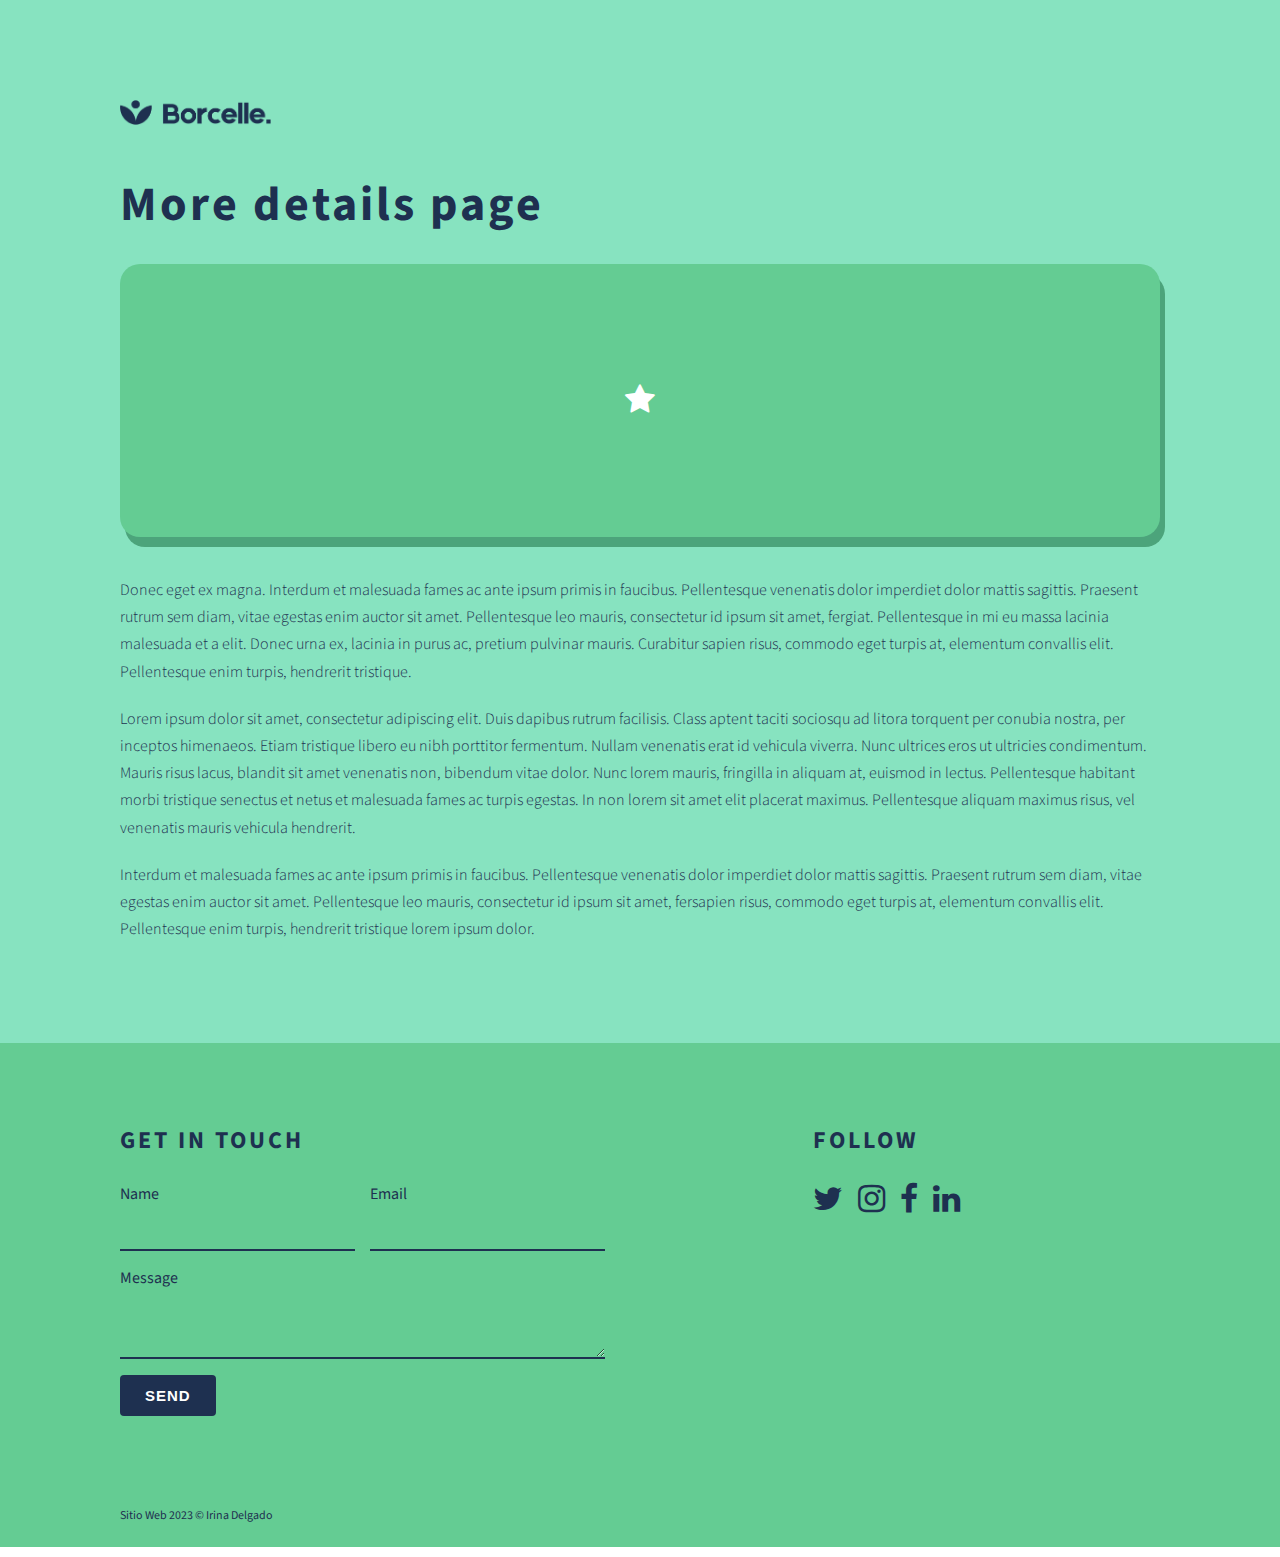
==== project-1.html @ 255dac6d "first commit" ====
<!DOCTYPE html>
<html lang="en">
	<head>
		<meta charset="UTF-8" />
		<meta http-equiv="X-UA-Compatible" content="IE=edge" />
		<meta name="viewport" content="width=device-width, initial-scale=1.0" />
		<link rel="stylesheet" href="https://cdnjs.cloudflare.com/ajax/libs/font-awesome/4.7.0/css/font-awesome.min.css" />
		<link rel="stylesheet" href="css/style.css" />
		<link rel="stylesheet" media="screen and (max-width:768px)" href="css/mobile.css" />
		<title>Grid Landing Green | Project 1</title>
	</head>
	<body>
		<header id="mainheader" class="pt-1 pb-3 bk-main">
			<nav class="navbar">
				<div class="container">
					<div class="logo">
						<a href="index.html"><img src="/images/logo.png" alt="" /></a>
					</div>
				</div>
			</nav>
		</header>

		<section id="title" class="bk-main pt-3 pb-4">
			<div class="container">
				<h1 class="display-1">More details page</h1>
			</div>
		</section>

		<section id="project" class="bk-main pb-2">
			<div class="container">
				<div class="project-icon bk-green bk-shadow-green-dark txt-center">
					<i class="fa fa-star fa-2x txt-white"></i>
				</div>
				<p>
					Donec eget ex magna. Interdum et malesuada fames ac ante ipsum primis in faucibus. Pellentesque venenatis
					dolor imperdiet dolor mattis sagittis. Praesent rutrum sem diam, vitae egestas enim auctor sit amet.
					Pellentesque leo mauris, consectetur id ipsum sit amet, fergiat. Pellentesque in mi eu massa lacinia malesuada
					et a elit. Donec urna ex, lacinia in purus ac, pretium pulvinar mauris. Curabitur sapien risus, commodo eget
					turpis at, elementum convallis elit. Pellentesque enim turpis, hendrerit tristique.
				</p>
				<p>
					Lorem ipsum dolor sit amet, consectetur adipiscing elit. Duis dapibus rutrum facilisis. Class aptent taciti
					sociosqu ad litora torquent per conubia nostra, per inceptos himenaeos. Etiam tristique libero eu nibh
					porttitor fermentum. Nullam venenatis erat id vehicula viverra. Nunc ultrices eros ut ultricies condimentum.
					Mauris risus lacus, blandit sit amet venenatis non, bibendum vitae dolor. Nunc lorem mauris, fringilla in
					aliquam at, euismod in lectus. Pellentesque habitant morbi tristique senectus et netus et malesuada fames ac
					turpis egestas. In non lorem sit amet elit placerat maximus. Pellentesque aliquam maximus risus, vel venenatis
					mauris vehicula hendrerit.
				</p>
				<p>
					Interdum et malesuada fames ac ante ipsum primis in faucibus. Pellentesque venenatis dolor imperdiet dolor
					mattis sagittis. Praesent rutrum sem diam, vitae egestas enim auctor sit amet. Pellentesque leo mauris,
					consectetur id ipsum sit amet, fersapien risus, commodo eget turpis at, elementum convallis elit. Pellentesque
					enim turpis, hendrerit tristique lorem ipsum dolor.
				</p>
			</div>
		</section>

		<footer id="mainfooter" class="bk-gray pt-2 bk-green">
			<div class="container">
				<div class="flex">
					<div class="flex-box-2">
						<h4 class="pb-4">Get in Touch</h4>
						<form action="" class="w-60">
							<div class="form-group flex">
								<div class="flex-box-1 mr-1">
									<label for="name">Name</label>
									<input class="form-control" type="text" />
								</div>
								<div class="flex-box-1">
									<label for="email">Email</label>
									<input class="form-control" type="email" />
								</div>
							</div>
							<div class="form-group">
								<label for="message">Message</label>
								<textarea class="form-control" name="" id="" cols="30" rows="2"></textarea>
							</div>
							<button class="btn btn-dark">SEND</button>
						</form>
					</div>
					<div class="flex-box-1">
						<h4 class="pb-4">Follow</h4>
						<div class="flex-static">
							<i class="fa fa-twitter fa-2x mr-1"></i>
							<i class="fa fa-instagram fa-2x mr-1"></i>
							<i class="fa fa-facebook-f fa-2x mr-1"></i>
							<i class="fa fa-linkedin fa-2x mr-1"></i>
						</div>
					</div>
				</div>
				<p class="txt-small pt-2 pb-3">Sitio Web 2023 © Irina Delgado</p>
			</div>
		</footer>
	</body>
</html>
---- css/style.css ----
@import url('https://fonts.googleapis.com/css2?family=Source+Sans+Pro:wght@200;300;400;600;700;900&display=swap');

/* Reset */
* {
	box-sizing: border-box;
	margin: 0;
	padding: 0;
}

/* Main Styling */
html,
body {
	font-family: 'Source Sans Pro', sans-serif;
	color: #1e3050;
}

h1 {
	font-size: 2.5rem;
}

h4 {
	font-size: 1.5rem;
	text-transform: uppercase;
}

h1,
h4 {
	margin-bottom: 15px;
	font-weight: 700;
	letter-spacing: 3px;
}

img {
	max-width: 100%;
}

p {
	font-size: 1rem;
	margin: 10px 0;
	line-height: 1.7em;
}

a {
	text-decoration: none;
}

/* Utility Classes */
.container {
	max-width: 1100px;
	margin: 0 auto;
	padding: 0 30px;
}

.display-1 {
	font-size: 3rem;
	font-weight: 700;
}

form label {
	display: inline-block;
	margin-bottom: 6px;
}

form .form-group {
	margin-bottom: 16px;
}

form .form-control {
	display: block;
	width: 100%;
	padding: 7px 12px;
	font-size: 1rem;
	line-height: 1.5;
	background: transparent;
	border: none;
	border-bottom: 2px solid #1e3050;
}

.w-60 {
	width: 70%;
}

.btn {
	display: inline-block;
	font-size: 15px;
	padding: 12px 25px;
	font-weight: 600;
	letter-spacing: 1px;
	border-radius: 4px;
	border: none;
}

.btn-small {
	padding: 8px 15px;
	font-size: 12px;
}

.btn-dark {
	background: #1e3050;
	color: #fff;
}

.btn-outline {
	border: 1px solid #fff;
	border-radius: 20px;
	color: #fff;
}

/* Padding */
.pt-1 {
	padding-top: 100px;
}

.pt-2 {
	padding-top: 80px;
}

.pt-3 {
	padding-top: 20px;
}

.pt-4 {
	padding-top: 10px;
}

.pb-1 {
	padding-bottom: 100px;
}

.pb-2 {
	padding-bottom: 80px;
}

.pb-3 {
	padding-bottom: 20px;
}

.pb-4 {
	padding-bottom: 10px;
}

.mr-1 {
	margin-right: 15px;
}

/* Flex */
.flex {
	display: flex;
}

.flex-static {
	display: flex;
}

.flex-box-1 {
	flex: 1;
}

.flex-box-2 {
	flex: 2;
}

/* Background */
.bk-main {
	background: #87e3c0;
}
.bk-white {
	background: #fff;
}
.bk-green {
	background: #64cc93;
}
.bk-green-dark {
	background: #4ca47b;
}
.bk-navy {
	background: #1e3050;
}
.bk-shadow-green {
	box-shadow: 5px 10px #64cc93;
}
.bk-shadow-green-dark {
	box-shadow: 5px 10px #4ca47b;
}
.bk-shadow-green-darker {
	box-shadow: 5px 10px #3b8463;
}
.bk-shadow-navy {
	box-shadow: 5px 10px #081b3e;
}

/* Text */
.txt-large {
	font-size: 20px;
}
.txt-small {
	font-size: 12px;
}
.txt-light {
	font-weight: 300;
}
.txt-center {
	text-align: center;
}
.txt-white {
	color: #fff;
}
.txt-navy {
	color: #1e3050;
}
.txt-green {
	color: #87e3c0;
}

/* Navbar */
.navbar .logo img {
	height: 25px;
}

/* Grid*/
.grid {
	display: grid;
	grid-template-columns: repeat(3, 1fr);
	grid-auto-rows: minmax(300px, auto);
	grid-gap: 2em;
}

.grid-box-1 {
	grid-column: 1;
	grid-row: 1/3;
}
.grid-box-2 {
	grid-column: 2;
	grid-row: 1;
}
.grid-box-3 {
	grid-column: 3;
	grid-row: 1;
}
.grid-box-4 {
	grid-column: 2;
	grid-row: 2/3;
}
.grid-box-5 {
	grid-column: 3;
	grid-row: 2/4;
}
.grid-box-6 {
	grid-column: 1;
	grid-row: 3;
}
.grid-box-7 {
	grid-column: 2;
	grid-row: 3;
}

.grid-box-2,
.grid-box-3,
.grid-box-4,
.grid-box-6,
.grid-box-7 {
	padding: 120px 0;
}

.grid-box-1,
.grid-box-5 {
	padding: 270px 0;
}

.grid-box {
	position: relative;
	width: 100%;
	border-radius: 20px;
}

/* Main */
#main a:hover {
	font-size: 30px;
}

/* Project */
#project .project-icon {
	padding: 120px 0;
	border-radius: 20px;
	margin-bottom: 40px;
}

#project p {
	font-weight: 300;
	padding-bottom: 10px;
}
---- css/mobile.css ----
/* Utility Classes */
.display-1 {
	font-size: 2.5rem;
}

.w-60 {
	width: 100%;
}

/* Padding */
.pt-1 {
	padding-top: 50px;
}

.pt-2 {
	padding-top: 40px;
}

.pb-2 {
	padding-bottom: 40px;
}

.mr-1 {
	margin-right: 0;
}

/* Flex */
.flex {
	flex-direction: column;
}

/* Grid*/
.grid {
	grid-template-columns: repeat(1, 1fr);
}

.grid-box-1,
.grid-box-2,
.grid-box-3,
.grid-box-4,
.grid-box-5,
.grid-box-6,
.grid-box-7 {
	grid-column: 1;
}

.grid-box-1 {
	grid-row: 1;
}
.grid-box-2 {
	grid-row: 2;
}
.grid-box-3 {
	grid-row: 3;
}
.grid-box-4 {
	grid-row: 4;
}
.grid-box-5 {
	grid-row: 5;
}
.grid-box-6 {
	grid-row: 6;
}
.grid-box-7 {
	grid-row: 7;
}

.grid-box-1,
.grid-box-5 {
	padding: 120px 0;
}

/* Footer */
#mainfooter input {
	margin-bottom: 20px;
}

#mainfooter .flex-static i {
	margin-right: 10px;
}
#mainfooter .flex-box-2 {
	padding-bottom: 50px;
}
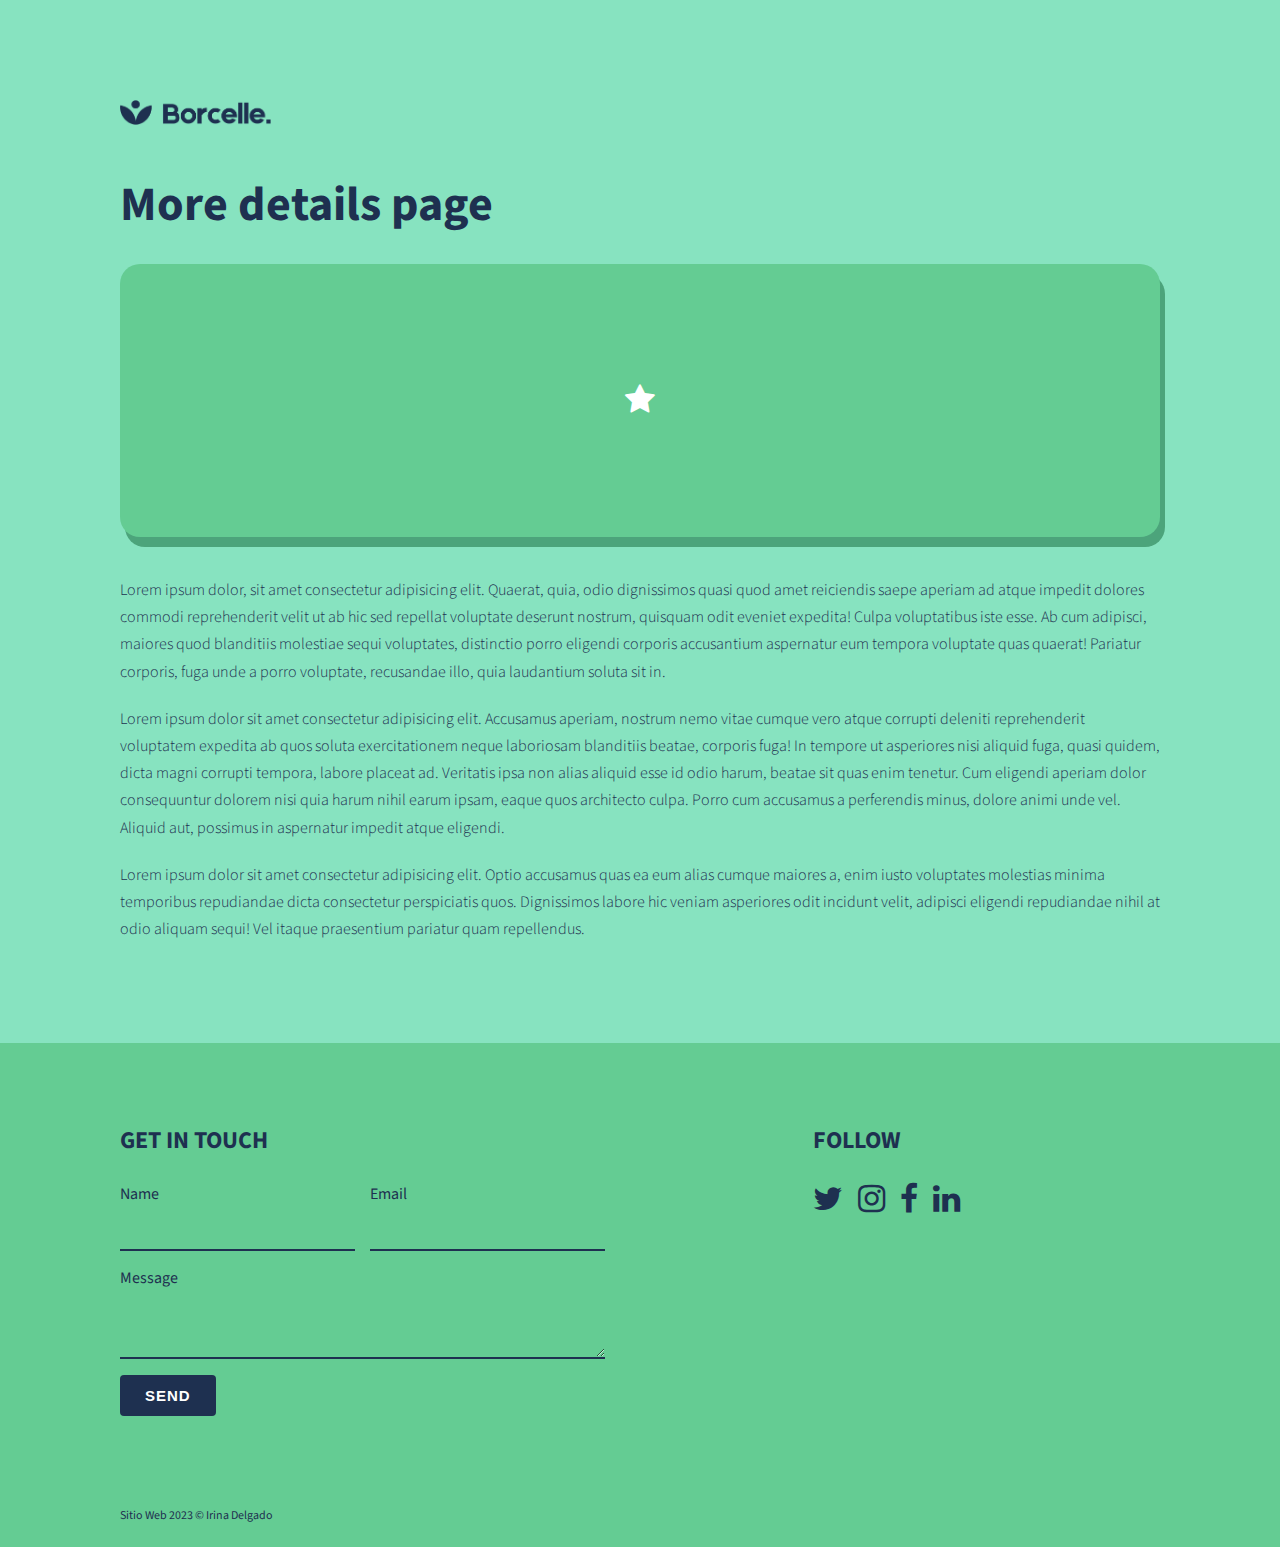
==== commit 37b7c4f4: "Updated styles" ====
--- a/project-1.html
+++ b/project-1.html
@@ -5,26 +5,26 @@
 		<meta http-equiv="X-UA-Compatible" content="IE=edge" />
 		<meta name="viewport" content="width=device-width, initial-scale=1.0" />
 		<link rel="stylesheet" href="https://cdnjs.cloudflare.com/ajax/libs/font-awesome/4.7.0/css/font-awesome.min.css" />
-		<link rel="stylesheet" href="css/style.css" />
-		<link rel="stylesheet" media="screen and (max-width:768px)" href="css/mobile.css" />
+		<link rel="stylesheet" href="/css/style.css" />
+		<link rel="stylesheet" media="screen and (max-width:768px)" href="/css/mobile.css" />
 		<title>Grid Landing Green | Project 1</title>
 	</head>
 	<body>
 		<header id="mainheader" class="pt-1 pb-3 bk-main">
-			<nav class="navbar">
+			<div class="navbar">
 				<div class="container">
 					<div class="logo">
 						<a href="index.html"><img src="/images/logo.png" alt="" /></a>
 					</div>
 				</div>
-			</nav>
+			</div>
 		</header>
 
-		<section id="title" class="bk-main pt-3 pb-4">
+		<div id="title" class="bk-main pt-3 pb-4">
 			<div class="container">
 				<h1 class="display-1">More details page</h1>
 			</div>
-		</section>
+		</div>
 
 		<section id="project" class="bk-main pb-2">
 			<div class="container">
@@ -32,49 +32,50 @@
 					<i class="fa fa-star fa-2x txt-white"></i>
 				</div>
 				<p>
-					Donec eget ex magna. Interdum et malesuada fames ac ante ipsum primis in faucibus. Pellentesque venenatis
-					dolor imperdiet dolor mattis sagittis. Praesent rutrum sem diam, vitae egestas enim auctor sit amet.
-					Pellentesque leo mauris, consectetur id ipsum sit amet, fergiat. Pellentesque in mi eu massa lacinia malesuada
-					et a elit. Donec urna ex, lacinia in purus ac, pretium pulvinar mauris. Curabitur sapien risus, commodo eget
-					turpis at, elementum convallis elit. Pellentesque enim turpis, hendrerit tristique.
+					Lorem ipsum dolor, sit amet consectetur adipisicing elit. Quaerat, quia, odio dignissimos quasi quod amet
+					reiciendis saepe aperiam ad atque impedit dolores commodi reprehenderit velit ut ab hic sed repellat voluptate
+					deserunt nostrum, quisquam odit eveniet expedita! Culpa voluptatibus iste esse. Ab cum adipisci, maiores quod
+					blanditiis molestiae sequi voluptates, distinctio porro eligendi corporis accusantium aspernatur eum tempora
+					voluptate quas quaerat! Pariatur corporis, fuga unde a porro voluptate, recusandae illo, quia laudantium
+					soluta sit in.
 				</p>
 				<p>
-					Lorem ipsum dolor sit amet, consectetur adipiscing elit. Duis dapibus rutrum facilisis. Class aptent taciti
-					sociosqu ad litora torquent per conubia nostra, per inceptos himenaeos. Etiam tristique libero eu nibh
-					porttitor fermentum. Nullam venenatis erat id vehicula viverra. Nunc ultrices eros ut ultricies condimentum.
-					Mauris risus lacus, blandit sit amet venenatis non, bibendum vitae dolor. Nunc lorem mauris, fringilla in
-					aliquam at, euismod in lectus. Pellentesque habitant morbi tristique senectus et netus et malesuada fames ac
-					turpis egestas. In non lorem sit amet elit placerat maximus. Pellentesque aliquam maximus risus, vel venenatis
-					mauris vehicula hendrerit.
+					Lorem ipsum dolor sit amet consectetur adipisicing elit. Accusamus aperiam, nostrum nemo vitae cumque vero
+					atque corrupti deleniti reprehenderit voluptatem expedita ab quos soluta exercitationem neque laboriosam
+					blanditiis beatae, corporis fuga! In tempore ut asperiores nisi aliquid fuga, quasi quidem, dicta magni
+					corrupti tempora, labore placeat ad. Veritatis ipsa non alias aliquid esse id odio harum, beatae sit quas enim
+					tenetur. Cum eligendi aperiam dolor consequuntur dolorem nisi quia harum nihil earum ipsam, eaque quos
+					architecto culpa. Porro cum accusamus a perferendis minus, dolore animi unde vel. Aliquid aut, possimus in
+					aspernatur impedit atque eligendi.
 				</p>
 				<p>
-					Interdum et malesuada fames ac ante ipsum primis in faucibus. Pellentesque venenatis dolor imperdiet dolor
-					mattis sagittis. Praesent rutrum sem diam, vitae egestas enim auctor sit amet. Pellentesque leo mauris,
-					consectetur id ipsum sit amet, fersapien risus, commodo eget turpis at, elementum convallis elit. Pellentesque
-					enim turpis, hendrerit tristique lorem ipsum dolor.
+					Lorem ipsum dolor sit amet consectetur adipisicing elit. Optio accusamus quas ea eum alias cumque maiores a,
+					enim iusto voluptates molestias minima temporibus repudiandae dicta consectetur perspiciatis quos. Dignissimos
+					labore hic veniam asperiores odit incidunt velit, adipisci eligendi repudiandae nihil at odio aliquam sequi!
+					Vel itaque praesentium pariatur quam repellendus.
 				</p>
 			</div>
 		</section>
 
-		<footer id="mainfooter" class="bk-gray pt-2 bk-green">
+		<footer id="mainfooter" class="bk-green pt-2">
 			<div class="container">
 				<div class="flex">
 					<div class="flex-box-2">
 						<h4 class="pb-4">Get in Touch</h4>
-						<form action="" class="w-60">
+						<form action="" class="w-70">
 							<div class="form-group flex">
 								<div class="flex-box-1 mr-1">
 									<label for="name">Name</label>
-									<input class="form-control" type="text" />
+									<input type="text" class="form-control" />
 								</div>
 								<div class="flex-box-1">
 									<label for="email">Email</label>
-									<input class="form-control" type="email" />
+									<input type="email" class="form-control" />
 								</div>
 							</div>
 							<div class="form-group">
 								<label for="message">Message</label>
-								<textarea class="form-control" name="" id="" cols="30" rows="2"></textarea>
+								<textarea name="message" id="" cols="30" rows="2" class="form-control"></textarea>
 							</div>
 							<button class="btn btn-dark">SEND</button>
 						</form>
@@ -84,12 +85,12 @@
 						<div class="flex-static">
 							<i class="fa fa-twitter fa-2x mr-1"></i>
 							<i class="fa fa-instagram fa-2x mr-1"></i>
-							<i class="fa fa-facebook-f fa-2x mr-1"></i>
+							<i class="fa fa-facebook fa-2x mr-1"></i>
 							<i class="fa fa-linkedin fa-2x mr-1"></i>
 						</div>
 					</div>
 				</div>
-				<p class="txt-small pt-2 pb-3">Sitio Web 2023 © Irina Delgado</p>
+				<p class="txt-small pt-2 pb-3">Sitio Web 2023 &copy; Irina Delgado</p>
 			</div>
 		</footer>
 	</body>
--- a/css/style.css
+++ b/css/style.css
@@ -27,21 +27,12 @@
 h4 {
 	margin-bottom: 15px;
 	font-weight: 700;
-	letter-spacing: 3px;
-}
-
-img {
-	max-width: 100%;
 }
 
 p {
 	font-size: 1rem;
 	margin: 10px 0;
 	line-height: 1.7em;
-}
-
-a {
-	text-decoration: none;
 }
 
 /* Utility Classes */
@@ -54,6 +45,25 @@
 .display-1 {
 	font-size: 3rem;
 	font-weight: 700;
+}
+
+.w-70 {
+	width: 70%;
+}
+
+.btn {
+	display: inline-block;
+	font-size: 15px;
+	padding: 12px 25px;
+	font-weight: 600;
+	letter-spacing: 1px;
+	border-radius: 4px;
+	border: none;
+}
+
+.btn-dark {
+	background: #1e3050;
+	color: #fff;
 }
 
 form label {
@@ -76,36 +86,6 @@
 	border-bottom: 2px solid #1e3050;
 }
 
-.w-60 {
-	width: 70%;
-}
-
-.btn {
-	display: inline-block;
-	font-size: 15px;
-	padding: 12px 25px;
-	font-weight: 600;
-	letter-spacing: 1px;
-	border-radius: 4px;
-	border: none;
-}
-
-.btn-small {
-	padding: 8px 15px;
-	font-size: 12px;
-}
-
-.btn-dark {
-	background: #1e3050;
-	color: #fff;
-}
-
-.btn-outline {
-	border: 1px solid #fff;
-	border-radius: 20px;
-	color: #fff;
-}
-
 /* Padding */
 .pt-1 {
 	padding-top: 100px;
@@ -160,7 +140,7 @@
 	flex: 2;
 }
 
-/* Background */
+/* Backgrounds */
 .bk-main {
 	background: #87e3c0;
 }
@@ -217,7 +197,6 @@
 	height: 25px;
 }
 
-/* Grid*/
 .grid {
 	display: grid;
 	grid-template-columns: repeat(3, 1fr);
@@ -226,32 +205,37 @@
 }
 
 .grid-box-1 {
-	grid-column: 1;
+	grid-column: 1/2;
 	grid-row: 1/3;
 }
 .grid-box-2 {
-	grid-column: 2;
-	grid-row: 1;
+	grid-column: 2/3;
+	grid-row: 1/2;
 }
 .grid-box-3 {
-	grid-column: 3;
-	grid-row: 1;
+	grid-column: 3/4;
+	grid-row: 1/2;
 }
 .grid-box-4 {
-	grid-column: 2;
+	grid-column: 2/3;
 	grid-row: 2/3;
 }
 .grid-box-5 {
-	grid-column: 3;
+	grid-column: 3/4;
 	grid-row: 2/4;
 }
 .grid-box-6 {
-	grid-column: 1;
-	grid-row: 3;
+	grid-column: 1/2;
+	grid-row: 3/4;
 }
 .grid-box-7 {
-	grid-column: 2;
-	grid-row: 3;
+	grid-column: 2/3;
+	grid-row: 3/4;
+}
+
+.grid-box-1,
+.grid-box-5 {
+	padding: 270px 0;
 }
 
 .grid-box-2,
@@ -262,11 +246,6 @@
 	padding: 120px 0;
 }
 
-.grid-box-1,
-.grid-box-5 {
-	padding: 270px 0;
-}
-
 .grid-box {
 	position: relative;
 	width: 100%;
--- a/css/mobile.css
+++ b/css/mobile.css
@@ -3,7 +3,7 @@
 	font-size: 2.5rem;
 }
 
-.w-60 {
+.w-70 {
 	width: 100%;
 }
 
@@ -16,12 +16,16 @@
 	padding-top: 40px;
 }
 
+.pb-1 {
+	padding-bottom: 50px;
+}
+
 .pb-2 {
 	padding-bottom: 40px;
 }
 
 .mr-1 {
-	margin-right: 0;
+	margin-right: 15px;
 }
 
 /* Flex */
@@ -29,7 +33,7 @@
 	flex-direction: column;
 }
 
-/* Grid*/
+/* Grid */
 .grid {
 	grid-template-columns: repeat(1, 1fr);
 }
@@ -76,9 +80,6 @@
 	margin-bottom: 20px;
 }
 
-#mainfooter .flex-static i {
-	margin-right: 10px;
-}
 #mainfooter .flex-box-2 {
 	padding-bottom: 50px;
 }
